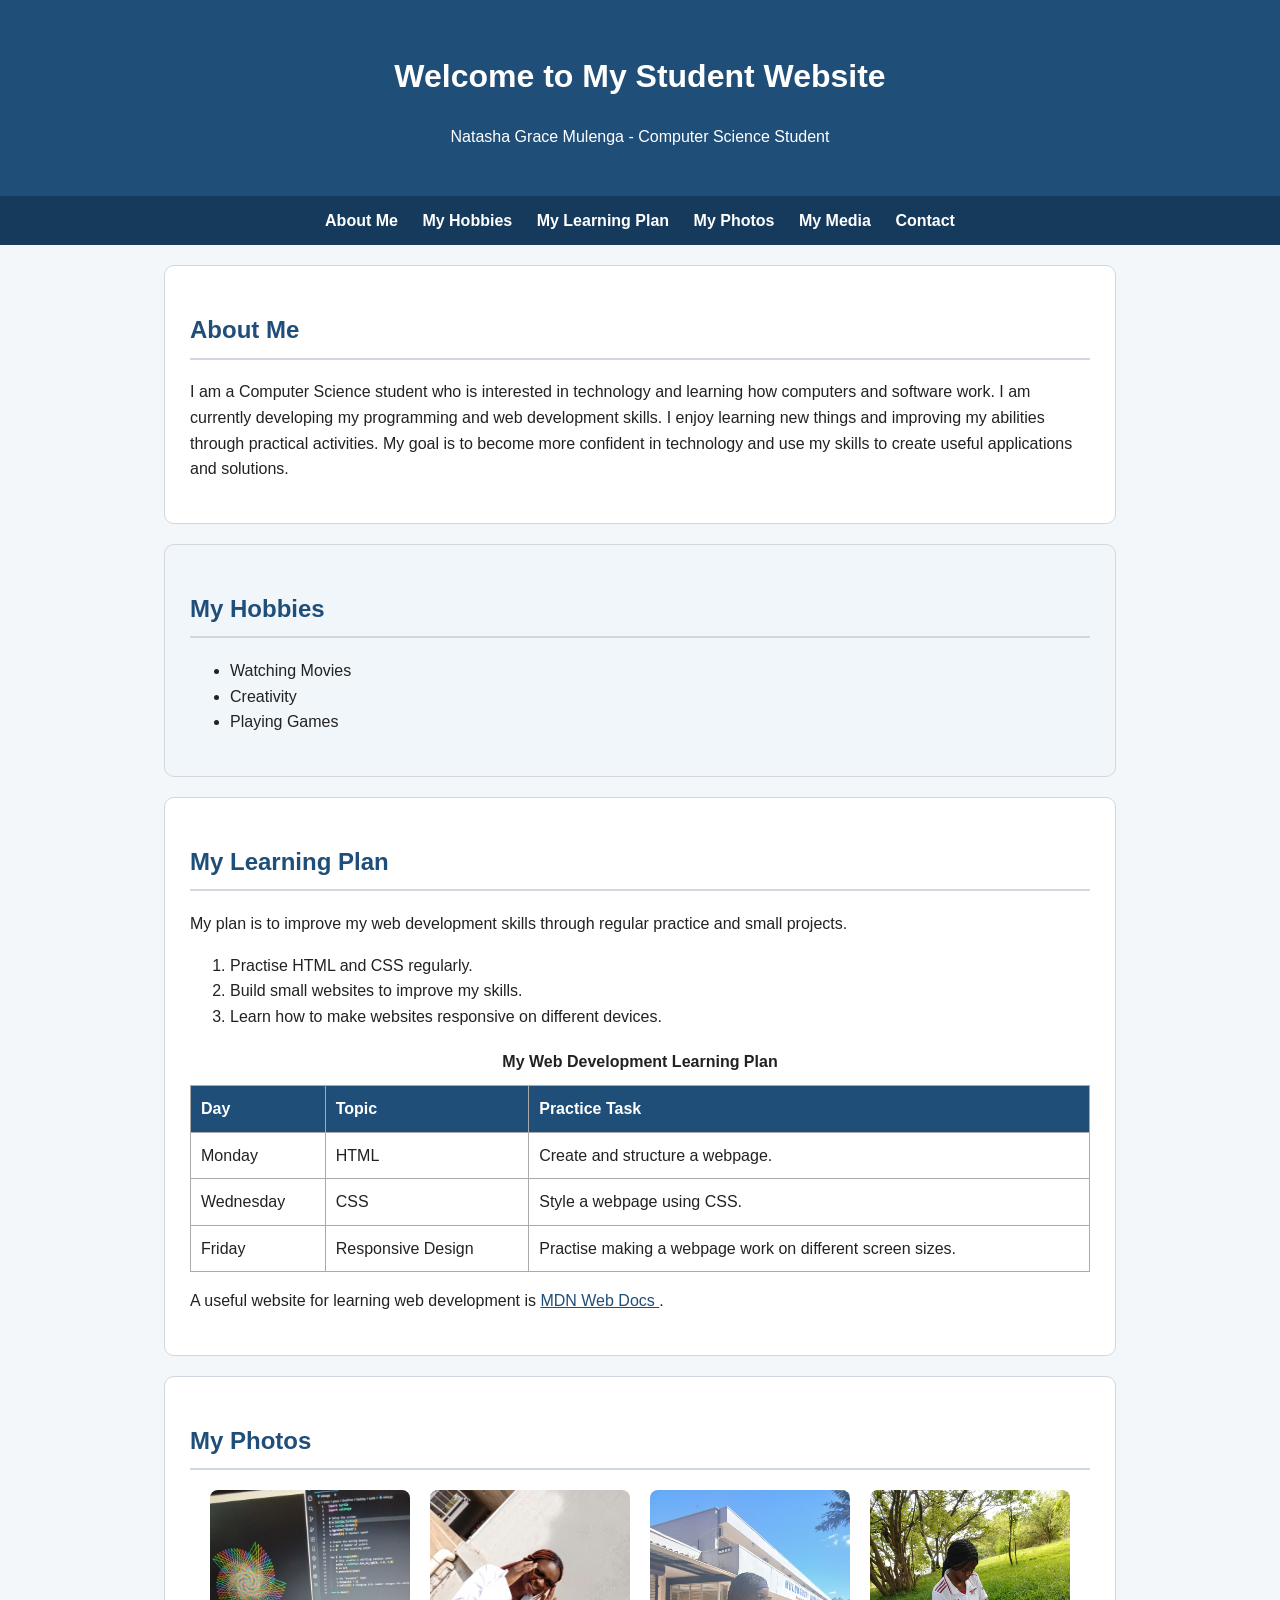
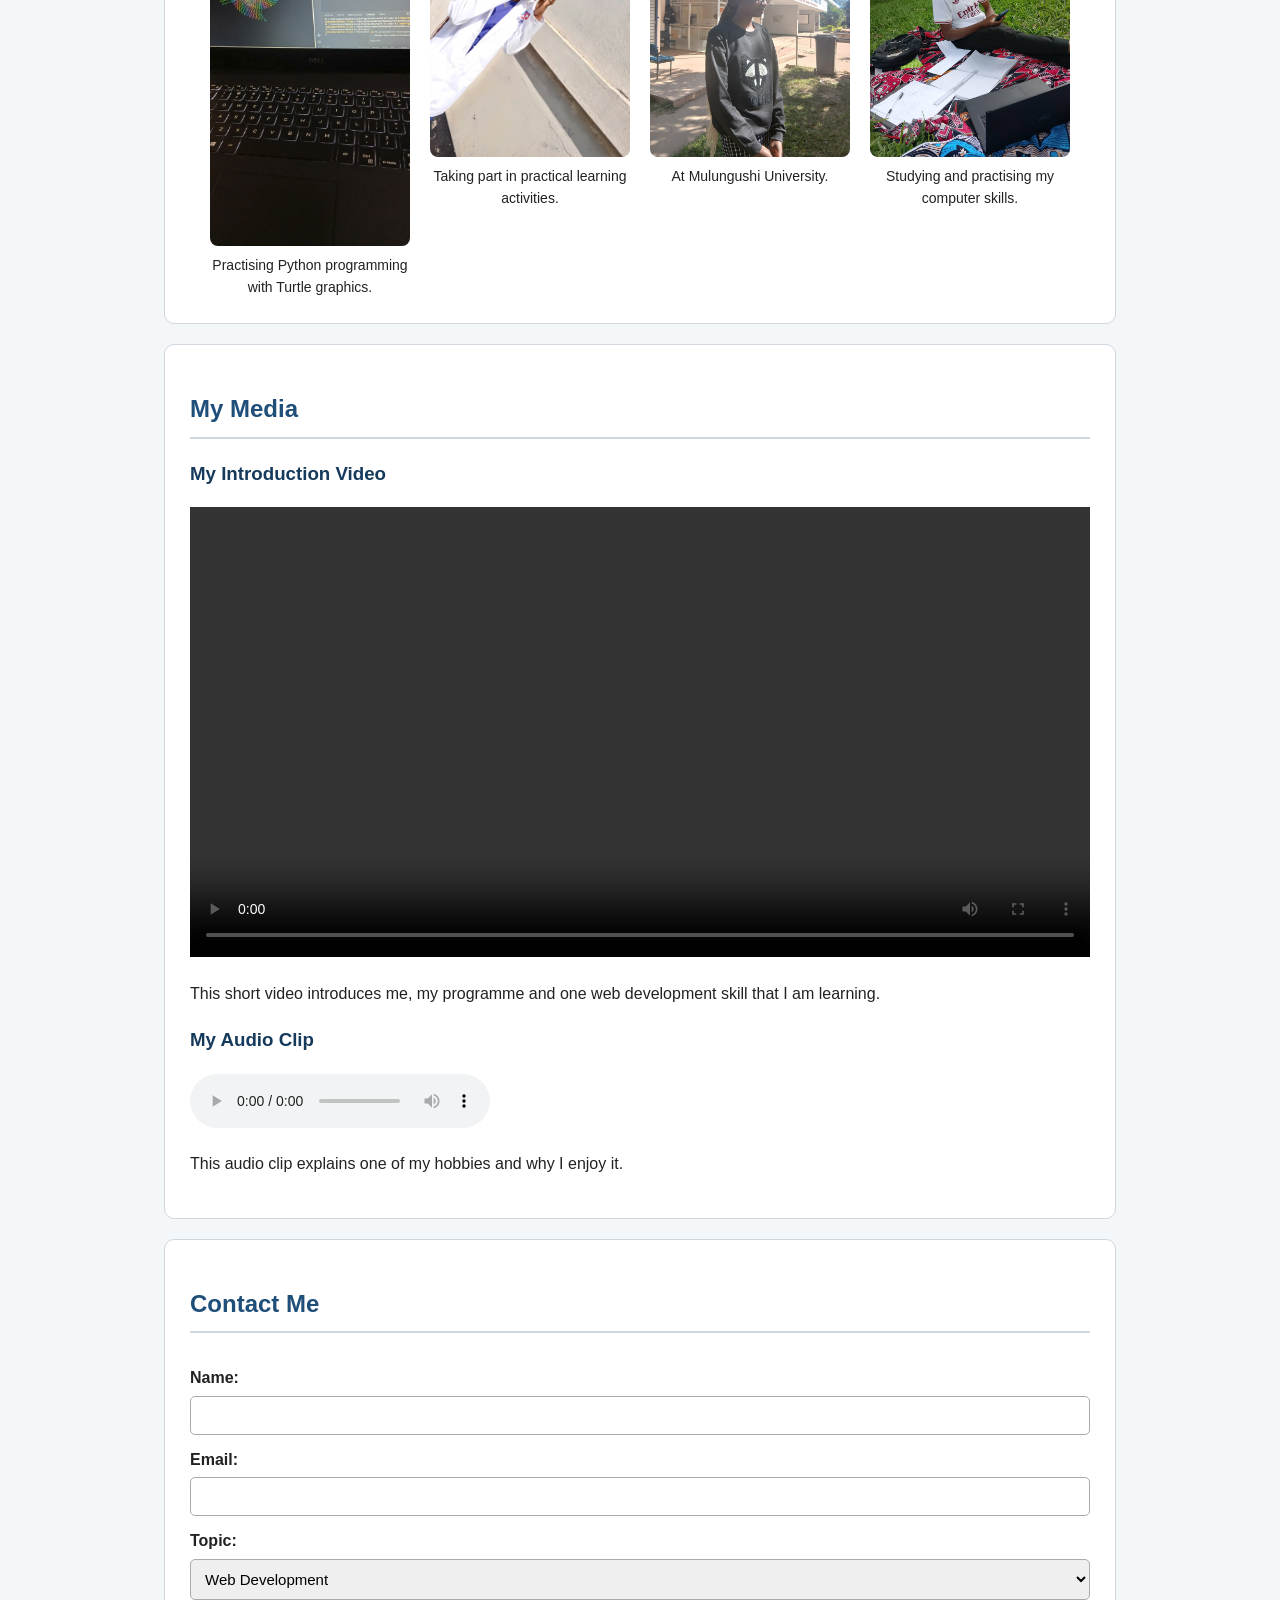
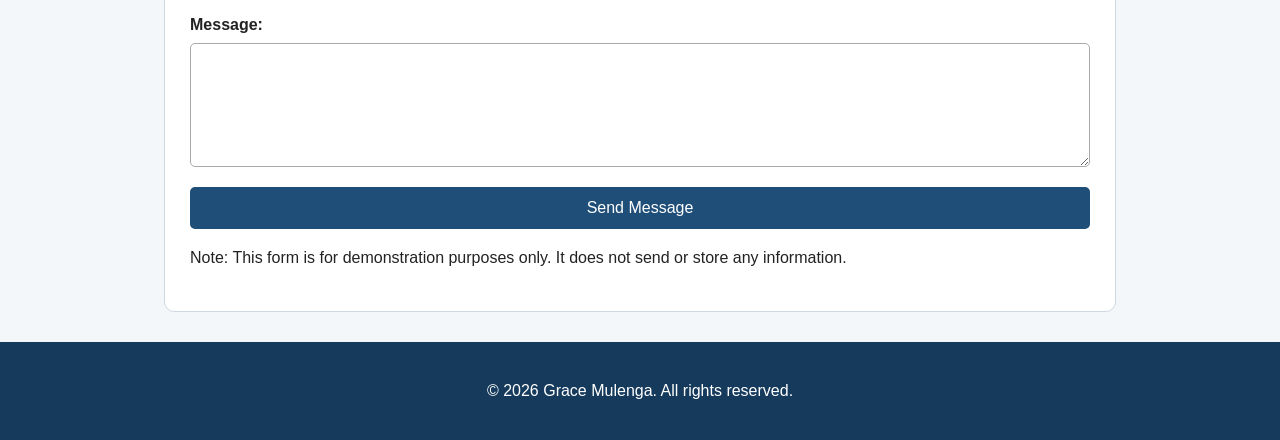
==== index.html @ 57d8ad51 "Complete ICT251 Activity 2 Website" ====
<!DOCTYPE html>
<html lang="en">

<head>
    <meta charset="UTF-8">

    <meta name="viewport"
          content="width=device-width, initial-scale=1.0">

    <title>Natasha Grace Mulenga - Student Website</title>

    <link rel="stylesheet" href="css/styles.css">
</head>

<body>

    <!-- HEADER -->
    <header>
        <h1>Welcome to My Student Website</h1>
        <p>Natasha Grace Mulenga - Computer Science Student</p>
    </header>


    <!-- NAVIGATION -->
    <nav>
        <a href="#about">About Me</a>
        <a href="#hobbies">My Hobbies</a>
        <a href="#learning">My Learning Plan</a>
        <a href="#photos">My Photos</a>
        <a href="#media">My Media</a>
        <a href="#contact">Contact</a>
    </nav>


    <!-- MAIN CONTENT -->
    <main>

        <!-- ABOUT ME -->
        <section id="about" class="content-section">

            <h2>About Me</h2>

            <p>
                I am a Computer Science student who is interested in
                technology and learning how computers and software work.
                I am currently developing my programming and web development
                skills. I enjoy learning new things and improving my abilities
                through practical activities. My goal is to become more
                confident in technology and use my skills to create useful
                applications and solutions.
            </p>

        </section>


        <!-- HOBBIES -->
        <section id="hobbies" class="content-section">

            <h2>My Hobbies</h2>

            <ul>
                <li>Watching Movies</li>
                <li>Creativity</li>
                <li>Playing Games</li>
            </ul>

        </section>


        <!-- LEARNING PLAN -->
        <section id="learning" class="content-section">

            <h2>My Learning Plan</h2>

            <p>
                My plan is to improve my web development skills through
                regular practice and small projects.
            </p>

            <ol>
                <li>Practise HTML and CSS regularly.</li>
                <li>Build small websites to improve my skills.</li>
                <li>Learn how to make websites responsive on different devices.</li>
            </ol>


            <!-- LEARNING PLAN TABLE -->

            <table>

                <caption>My Web Development Learning Plan</caption>

                <thead>
                    <tr>
                        <th>Day</th>
                        <th>Topic</th>
                        <th>Practice Task</th>
                    </tr>
                </thead>

                <tbody>

                    <tr>
                        <td>Monday</td>
                        <td>HTML</td>
                        <td>Create and structure a webpage.</td>
                    </tr>

                    <tr>
                        <td>Wednesday</td>
                        <td>CSS</td>
                        <td>Style a webpage using CSS.</td>
                    </tr>

                    <tr>
                        <td>Friday</td>
                        <td>Responsive Design</td>
                        <td>Practise making a webpage work on different screen sizes.</td>
                    </tr>

                </tbody>

            </table>


            <p>
                A useful website for learning web development is
                <a href="https://developer.mozilla.org/en-US/docs/Learn"
                   target="_blank">
                    MDN Web Docs
                </a>.
            </p>

        </section>


        <!-- PHOTOS -->
        <section id="photos" class="content-section">

            <h2>My Photos</h2>

            <div class="gallery">

                <figure>
                    <img src="images/photo1.jpg"
                         alt="A laptop displaying Python Turtle programming code">

                    <figcaption>
                        Practising Python programming with Turtle graphics.
                    </figcaption>
                </figure>


                <figure>
                    <img src="images/photo2.jpg"
                         alt="A student wearing a lab coat">

                    <figcaption>
                        Taking part in practical learning activities.
                    </figcaption>
                </figure>


                <figure>
                    <img src="images/photo3.jpg"
                         alt="A view of Mulungushi University">

                    <figcaption>
                        At Mulungushi University.
                    </figcaption>
                </figure>


                <figure>
                    <img src="images/photo4.jpg"
                         alt="A student studying outdoors with a laptop">

                    <figcaption>
                        Studying and practising my computer skills.
                    </figcaption>
                </figure>

            </div>

        </section>


        <!-- MEDIA -->
        <section id="media" class="content-section">

            <h2>My Media</h2>


            <h3>My Introduction Video</h3>

            <video controls>
                <source src="videos/intro.mp4" type="video/mp4">

                Your browser does not support the video element.
            </video>

            <p>
                This short video introduces me, my programme and one
                web development skill that I am learning.
            </p>


            <h3>My Audio Clip</h3>

            <audio controls>
                <source src="videos/voice.m4a" type="audio/mp4">

                Your browser does not support the audio element.
            </audio>

            <p>
                This audio clip explains one of my hobbies and why
                I enjoy it.
            </p>

        </section>


        <!-- CONTACT FORM -->
        <section id="contact" class="content-section">

            <h2>Contact Me</h2>

            <form action="#" method="post">

                <!-- NAME -->
                <label for="name">Name:</label>

                <input type="text"
                       id="name"
                       name="name"
                       required>


                <!-- EMAIL -->
                <label for="email">Email:</label>

                <input type="email"
                       id="email"
                       name="email"
                       required>


                <!-- TOPIC -->
                <label for="topic">Topic:</label>

                <select id="topic" name="topic">

                    <option value="web-development">
                        Web Development
                    </option>

                    <option value="programming">
                        Programming
                    </option>

                    <option value="general">
                        General
                    </option>

                </select>


                <!-- MESSAGE -->
                <label for="message">Message:</label>

                <textarea id="message"
                          name="message"
                          rows="6"
                          required>
                </textarea>


                <!-- SUBMIT -->
                <button type="submit">
                    Send Message
                </button>

            </form>

            <p>
                Note: This form is for demonstration purposes only.
                It does not send or store any information.
            </p>

        </section>

    </main>


    <!-- FOOTER -->
    <footer>

        <p>
            &copy; 2026 Grace Mulenga. All rights reserved.
        </p>

    </footer>

</body>

</html>
---- css/styles.css ----
/* GENERAL PAGE STYLE */

body {
    font-family: Arial, sans-serif;
    margin: 0;
    background-color: #f4f7f9;
    color: #222;
    line-height: 1.6;
}


/* HEADER */

header {
    background-color: #1f4e79;
    color: white;
    text-align: center;
    padding: 30px 20px;
}


/* NAVIGATION */

nav {
    background-color: #163a5c;
    text-align: center;
    padding: 12px;
}

nav a {
    color: white;
    text-decoration: none;
    margin: 0 10px;
    font-weight: bold;
}

nav a:hover,
nav a:focus {
    text-decoration: underline;
}


/* MAIN SECTIONS */

.content-section {
    background-color: white;
    max-width: 900px;
    margin: 20px auto;
    padding: 25px;
    border: 1px solid #d0d7de;
    border-radius: 10px;
}


/* ID SELECTOR */

#hobbies {
    background-color: #f1f6fa;
}


/* HEADINGS */

h2 {
    color: #1f4e79;
    border-bottom: 2px solid #d0d7de;
    padding-bottom: 8px;
}

h3 {
    color: #163a5c;
}


/* LINKS */

a {
    color: #1f4e79;
}

a:hover,
a:focus {
    text-decoration: underline;
}


/* PHOTO GALLERY */

.gallery {
    display: flex;
    flex-wrap: wrap;
    gap: 20px;
    justify-content: center;
}

.gallery figure {
    margin: 0;
    width: 200px;
}

.gallery img {
    width: 100%;
    max-width: 100%;
    height: auto;
    display: block;
    border-radius: 8px;
}

.gallery figcaption {
    text-align: center;
    margin-top: 8px;
    font-size: 14px;
}


/* MEDIA */

video,
audio {
    max-width: 100%;
}

video {
    width: 100%;
    height: auto;
}


/* TABLE */

table {
    width: 100%;
    border-collapse: collapse;
    margin-top: 20px;
}

caption {
    font-weight: bold;
    margin-bottom: 10px;
}

th,
td {
    border: 1px solid #aaa;
    padding: 10px;
    text-align: left;
}

th {
    background-color: #1f4e79;
    color: white;
}


/* CONTACT FORM */

form {
    display: flex;
    flex-direction: column;
}

label {
    margin-top: 12px;
    margin-bottom: 5px;
    font-weight: bold;
}

input,
select,
textarea {
    padding: 10px;
    border: 1px solid #aaa;
    border-radius: 5px;
    font-family: Arial, sans-serif;
    font-size: 15px;
}


/* BUTTON */

button {
    margin-top: 20px;
    padding: 12px;
    background-color: #1f4e79;
    color: white;
    border: none;
    border-radius: 5px;
    cursor: pointer;
    font-size: 16px;
}

button:hover,
button:focus {
    background-color: #163a5c;
}


/* FOOTER */

footer {
    background-color: #163a5c;
    color: white;
    text-align: center;
    padding: 20px;
    margin-top: 30px;
}


/* SMALL SCREENS */

@media (max-width: 600px) {

    nav a {
        display: block;
        margin: 8px;
    }

    .content-section {
        margin: 10px;
        padding: 15px;
    }

    .gallery figure {
        width: 100%;
        max-width: 300px;
    }

}
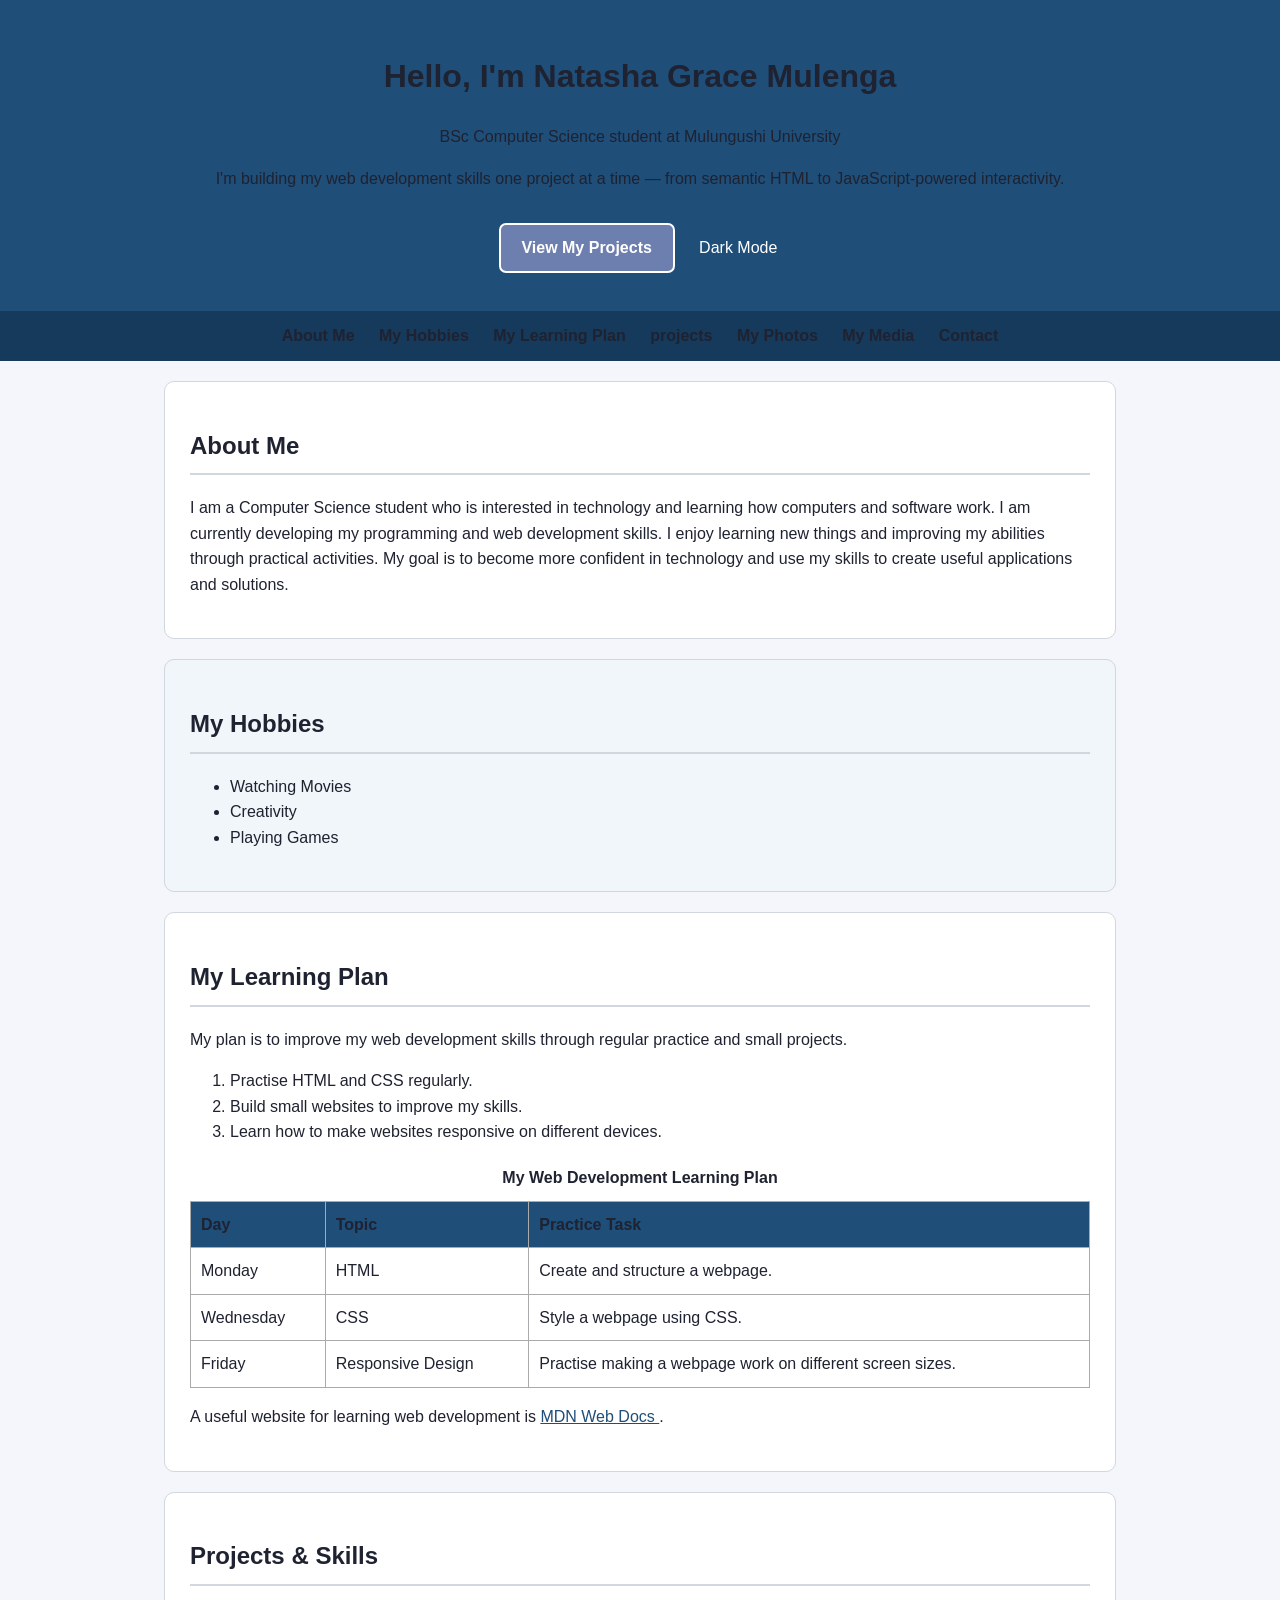
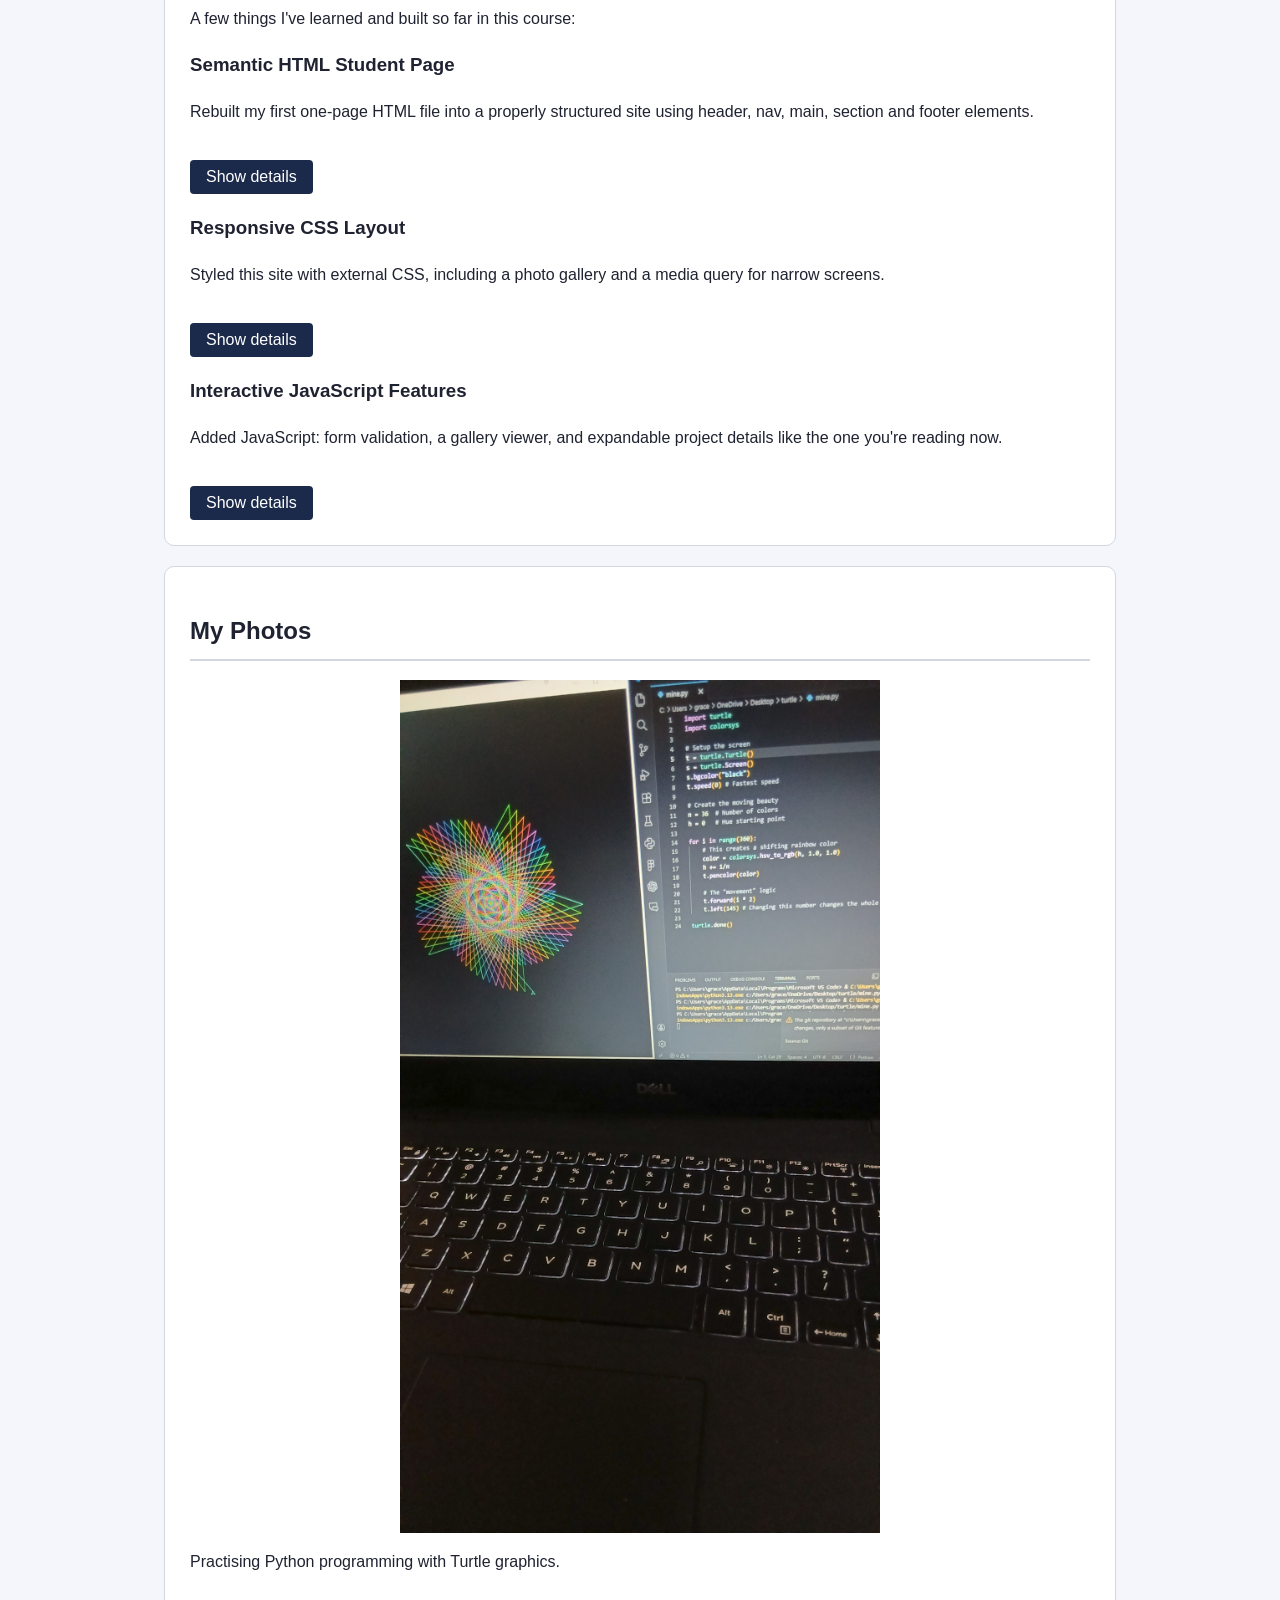
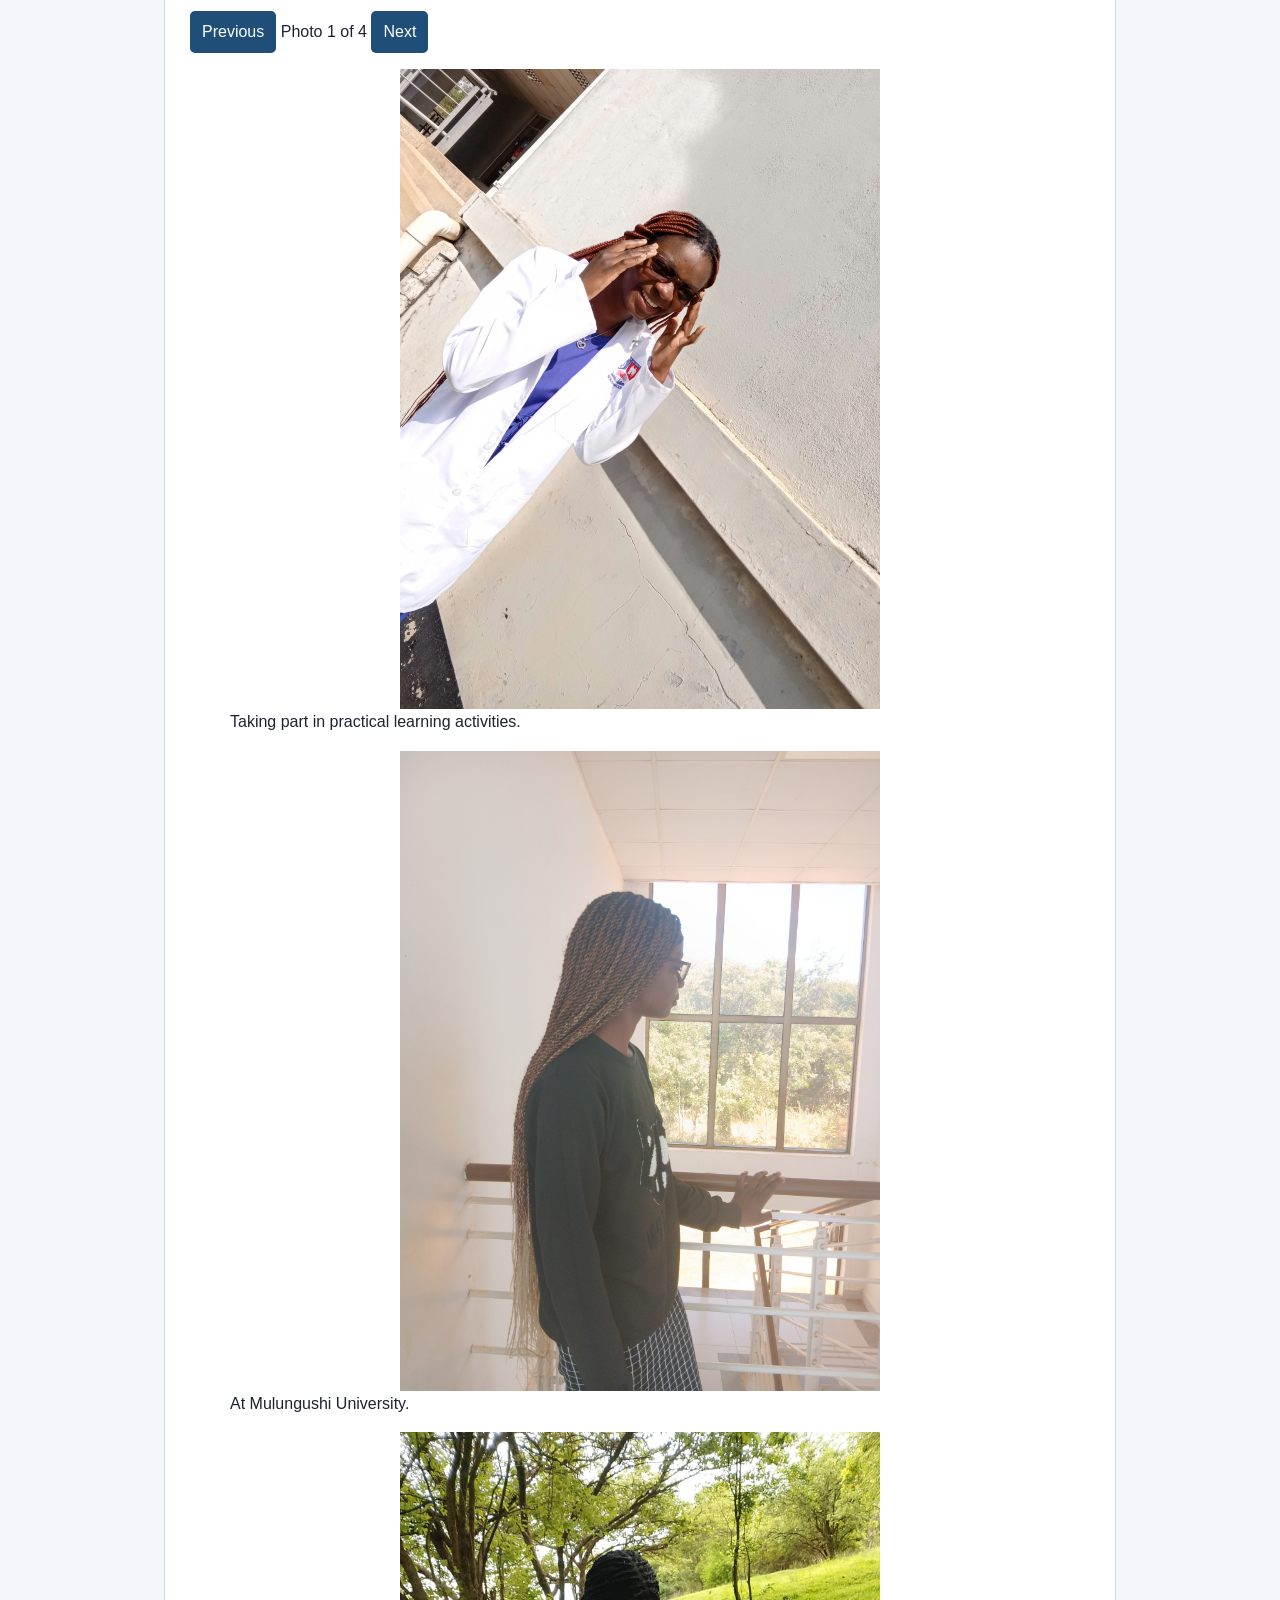
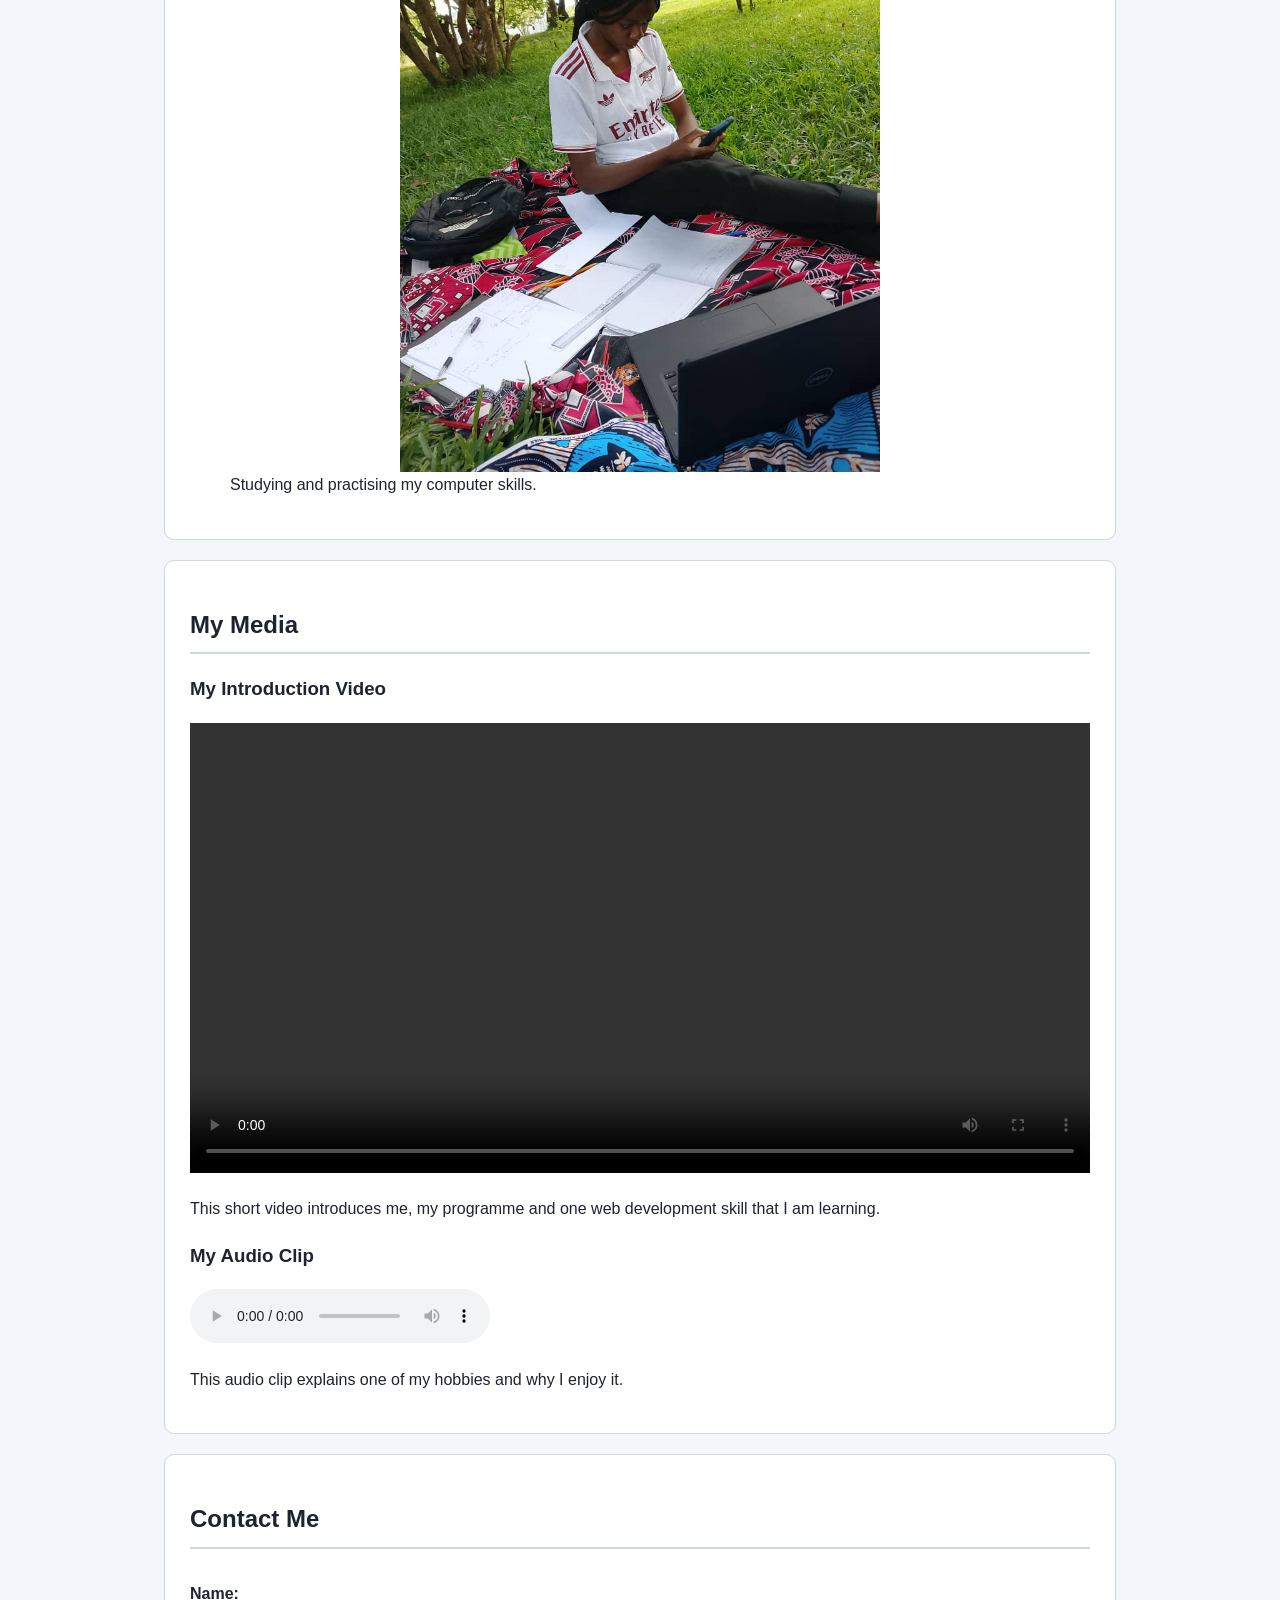
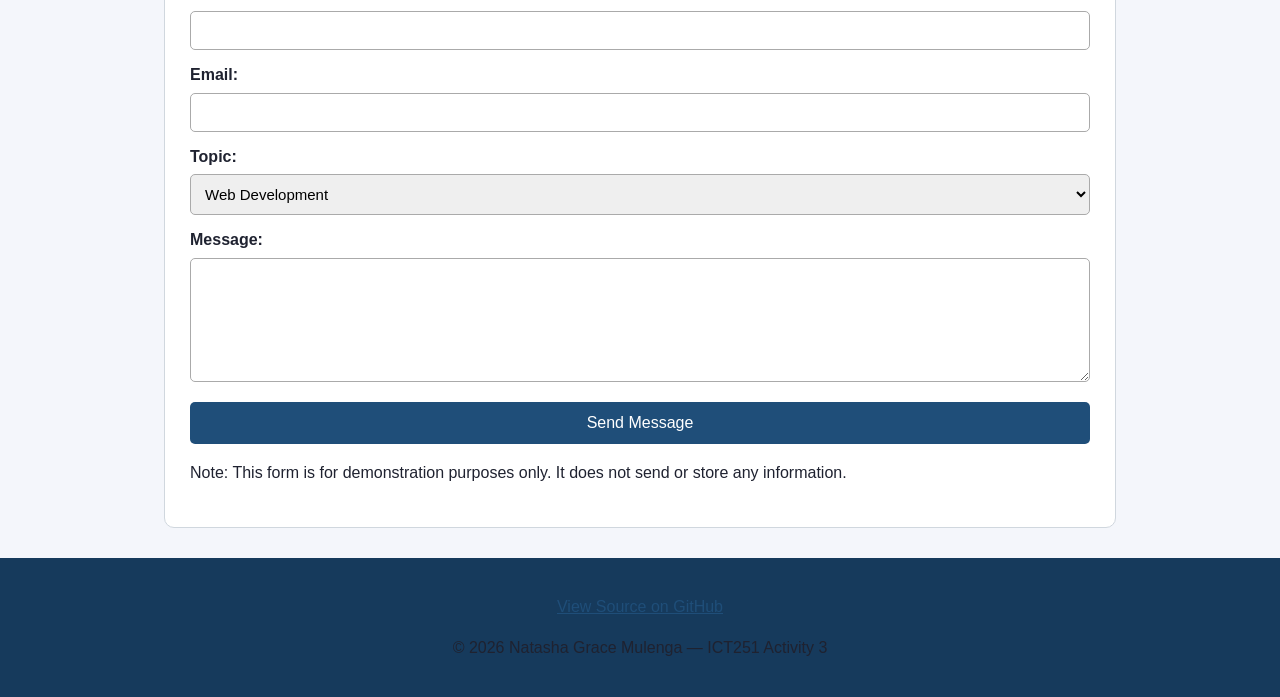
==== commit 10093adf: "Web Tech activity3:Add JS script,README,responsive CSS,footer" ====
--- a/index.html
+++ b/index.html
@@ -16,8 +16,14 @@
 
     <!-- HEADER -->
     <header>
-        <h1>Welcome to My Student Website</h1>
-        <p>Natasha Grace Mulenga - Computer Science Student</p>
+        <h1>Hello, I'm Natasha Grace Mulenga</h1>
+        <p class="hero-subtitle">BSc Computer Science student at Mulungushi University</p>
+        <p class="hero-intro">
+            I'm building my web development skills one project at a time —
+            from semantic HTML to JavaScript-powered interactivity.
+        </p>
+        <a href="#projects" class="btn-primary">View My Projects</a>
+        <button type="button" id="themeToggle" aria-label="Toggle dark mode">Dark Mode</button>
     </header>
 
 
@@ -26,6 +32,7 @@
         <a href="#about">About Me</a>
         <a href="#hobbies">My Hobbies</a>
         <a href="#learning">My Learning Plan</a>
+        <a href="#projects">projects</a>
         <a href="#photos">My Photos</a>
         <a href="#media">My Media</a>
         <a href="#contact">Contact</a>
@@ -132,25 +139,77 @@
             </p>
 
         </section>
+        <!-- PROJECTS -->
+        <section id="projects" class="content-section">
+
+            <h2>Projects &amp; Skills</h2>
+            <p>A few things I've learned and built so far in this course:</p>
+
+            <article class="project-card">
+                <h3>Semantic HTML Student Page</h3>
+                <p class="project-summary">
+                    Rebuilt my first one-page HTML file into a properly structured
+                    site using header, nav, main, section and footer elements.
+                </p>
+                <button class="expand-btn" aria-expanded="false">Show details</button>
+                <div class="project-details" hidden>
+                    <p>
+                        I learned the difference between purely visual markup and
+                        semantic markup, why heading levels matter, and how to link
+                        navigation to section ids.
+                    </p>
+                </div>
+            </article>
+
+            <article class="project-card">
+                <h3>Responsive CSS Layout</h3>
+                <p class="project-summary">
+                    Styled this site with external CSS, including a photo gallery
+                    and a media query for narrow screens.
+                </p>
+                <button class="expand-btn" aria-expanded="false">Show details</button>
+                <div class="project-details" hidden>
+                    <p>
+                        I practiced the CSS box model (padding, margin, border),
+                        class vs id vs element selectors, and writing a media query
+                        so the layout works on a phone-sized screen.
+                    </p>
+                </div>
+            </article>
+
+            <article class="project-card">
+                <h3>Interactive JavaScript Features</h3>
+                <p class="project-summary">
+                    Added JavaScript: form validation, a gallery viewer, and
+                    expandable project details like the one you're reading now.
+                </p>
+                <button class="expand-btn" aria-expanded="false">Show details</button>
+                <div class="project-details" hidden>
+                    <p>
+                        I learned how to listen for DOM events, update the page
+                        without reloading using <code>event.preventDefault()</code>,
+                        and validate user input with JavaScript.
+                    </p>
+                </div>
+            </article>
+
+        </section>
 
 
         <!-- PHOTOS -->
         <section id="photos" class="content-section">
-
             <h2>My Photos</h2>
 
-            <div class="gallery">
-
-                <figure>
-                    <img src="images/photo1.jpg"
-                         alt="A laptop displaying Python Turtle programming code">
-
-                    <figcaption>
-                        Practising Python programming with Turtle graphics.
-                    </figcaption>
-                </figure>
-
-
+            <div class="gallery-viewer">
+  <img id="galleryImage" src="images/photo1.jpg" alt="A laptop displaying Python Turtle programming code">
+  <p id="galleryCaption">Practising Python programming with Turtle graphics.</p>
+
+  <div class="gallery-controls">
+    <button type="button" id="prevPhoto">Previous</button>
+    <span id="galleryStatus">Photo 1 of 4</span>
+    <button type="button" id="nextPhoto">Next</button>
+  </div>
+</div>
                 <figure>
                     <img src="images/photo2.jpg"
                          alt="A student wearing a lab coat">
@@ -221,87 +280,69 @@
         </section>
 
 
-        <!-- CONTACT FORM -->
-        <section id="contact" class="content-section">
-
-            <h2>Contact Me</h2>
-
-            <form action="#" method="post">
-
-                <!-- NAME -->
-                <label for="name">Name:</label>
-
-                <input type="text"
-                       id="name"
-                       name="name"
-                       required>
-
-
-                <!-- EMAIL -->
-                <label for="email">Email:</label>
-
-                <input type="email"
-                       id="email"
-                       name="email"
-                       required>
-
-
-                <!-- TOPIC -->
-                <label for="topic">Topic:</label>
-
-                <select id="topic" name="topic">
-
-                    <option value="web-development">
-                        Web Development
-                    </option>
-
-                    <option value="programming">
-                        Programming
-                    </option>
-
-                    <option value="general">
-                        General
-                    </option>
-
-                </select>
-
-
-                <!-- MESSAGE -->
-                <label for="message">Message:</label>
-
-                <textarea id="message"
-                          name="message"
-                          rows="6"
-                          required>
-                </textarea>
-
-
-                <!-- SUBMIT -->
-                <button type="submit">
-                    Send Message
-                </button>
-
-            </form>
-
-            <p>
-                Note: This form is for demonstration purposes only.
-                It does not send or store any information.
-            </p>
-
-        </section>
-
-    </main>
-
-
-    <!-- FOOTER -->
-    <footer>
-
-        <p>
-            &copy; 2026 Grace Mulenga. All rights reserved.
-        </p>
-
-    </footer>
-
+       <!-- CONTACT FORM -->
+<section id="contact" class="content-section">
+
+    <h2>Contact Me</h2>
+
+    <form id="contact-form" action="#" method="post" novalidate>
+
+        <!-- NAME -->
+        <label for="name">Name:</label>
+        <input type="text"
+               id="name"
+               name="name"
+               required>
+        <span class="error-message" id="name-error"></span>
+
+        <!-- EMAIL -->
+        <label for="email">Email:</label>
+        <input type="email"
+               id="email"
+               name="email"
+               required>
+        <span class="error-message" id="email-error"></span>
+
+        <!-- TOPIC -->
+        <label for="topic">Topic:</label>
+        <select id="topic" name="topic">
+            <option value="web-development">Web Development</option>
+            <option value="programming">Programming</option>
+            <option value="general">General</option>
+        </select>
+
+        <!-- MESSAGE -->
+        <label for="message">Message:</label>
+        <textarea id="message"
+                  name="message"
+                  rows="6"
+                  required></textarea>
+        <span class="error-message" id="message-error"></span>
+
+        <button type="submit">Send Message</button>
+
+    </form>
+
+    <div id="form-preview" class="form-preview" hidden></div>
+
+    <p>
+        Note: This form is for demonstration purposes only.
+        It does not send or store any information.
+    </p>
+
+</section>
+</main>
+
+<!-- FOOTER -->
+<footer>
+  <p>
+    <a href="https://github.com/tashagrace07/ICT251-Activity_My_Web" target="_blank" rel="noopener">
+      View Source on GitHub
+    </a>
+  </p>
+  <p>&copy; 2026 Natasha Grace Mulenga — ICT251 Activity 3</p>
+</footer>
+
+<script src="js/script.js" defer></script>
 </body>
-
 </html>
--- a/css/styles.css
+++ b/css/styles.css
@@ -16,6 +16,40 @@
     color: white;
     text-align: center;
     padding: 30px 20px;
+}
+}
+
+/* PROJECTS */
+
+.project-card {
+    border: 1px solid #ccc;
+    border-radius: 6px;
+    padding: 1rem;
+    margin-bottom: 1rem;
+}
+
+.project-summary {
+    color: #555;
+}
+
+.expand-btn {
+    background-color: #1B2A4A;
+    color: #fff;
+    border: none;
+    padding: 0.5rem 1rem;
+    border-radius: 4px;
+    cursor: pointer;
+}
+
+.expand-btn:hover,
+.expand-btn:focus {
+    background-color: #2E8B77;
+}
+
+.project-details {
+    margin-top: 0.75rem;
+    padding-top: 0.75rem;
+    border-top: 1px dashed #ccc;
 }
 
 
@@ -225,4 +259,92 @@
         max-width: 300px;
     }
 
+}
+/* ============================================================
+   FINAL CONTRAST FIX — force readable text in BOTH themes
+   ============================================================ */
+
+/* LIGHT MODE defaults */
+body {
+  background-color: #f4f6fb !important;
+  color: #1f2230 !important;
+}
+
+h1, h2, h3 { color: #1f2230 !important; }
+
+p, li, ul, ol, td, th, label, figcaption {
+  color: #1f2230 !important;
+}
+
+nav a { color: #1f2230 !important; }
+
+/* DARK MODE overrides — must win */
+body.dark-theme {
+  background-color: #1f2230 !important;
+  color: #e2e5f0 !important;
+}
+
+body.dark-theme h1,
+body.dark-theme h2,
+body.dark-theme h3 { color: #e2e5f0 !important; }
+
+body.dark-theme p,
+body.dark-theme li,
+body.dark-theme ul,
+body.dark-theme ol,
+body.dark-theme td,
+body.dark-theme th,
+body.dark-theme label,
+body.dark-theme figcaption { color: #e2e5f0 !important; }
+
+body.dark-theme nav a { color: #c8d0e7 !important; }
+
+body.dark-theme section {
+  background-color: #272b3d !important;
+}
+
+/* Keep photos sensible size */
+.gallery-viewer img,
+#photos figure img {
+  max-width: 480px !important;
+  width: 100% !important;
+  height: auto !important;
+  display: block !important;
+  margin: 0 auto !important;
+}
+/* ============================================================
+   FIX: make "View My Projects" button visible again
+   ============================================================ */
+
+header .btn-primary,
+header .btn-primary:visited {
+  background-color: #6d7fae !important;
+  color: #ffffff !important;
+  padding: 0.65rem 1.3rem !important;
+  border-radius: 7px !important;
+  text-decoration: none !important;
+  font-weight: 600 !important;
+  display: inline-block !important;
+  border: 2px solid #ffffff !important;
+  margin: 0.5rem !important;
+}
+
+header .btn-primary:hover,
+header .btn-primary:focus {
+  background-color: #566a99 !important;
+  color: #ffffff !important;
+}
+
+/* Dark mode version */
+body.dark-theme header .btn-primary,
+body.dark-theme header .btn-primary:visited {
+  background-color: #8092c1 !important;
+  color: #ffffff !important;
+  border-color: #c8d0e7 !important;
+}
+
+body.dark-theme header .btn-primary:hover,
+body.dark-theme header .btn-primary:focus {
+  background-color: #a0aed4 !important;
+  color: #ffffff !important;
 }
